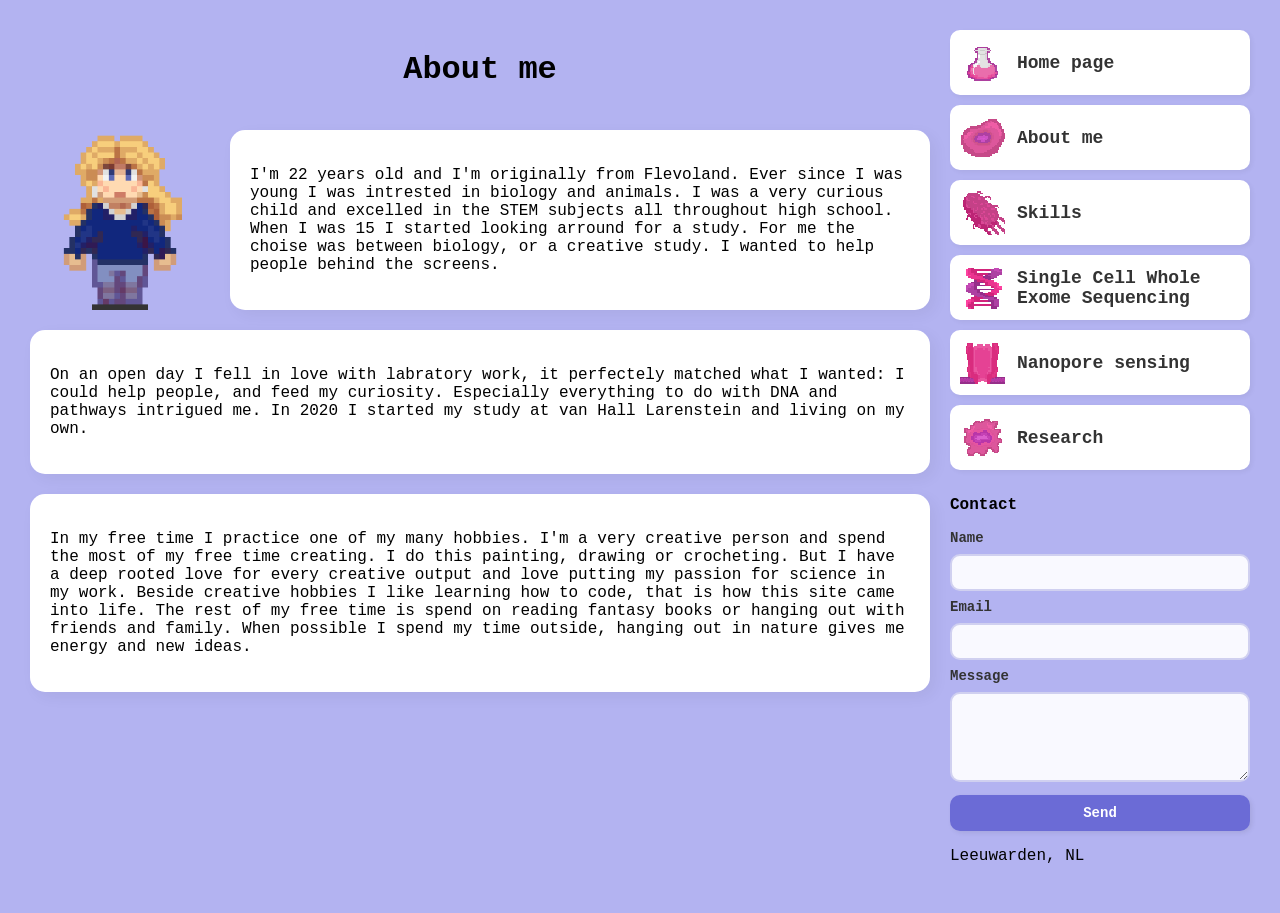
==== info.html @ 2bb5cb3c "Add files via upload" ====
<!DOCTYPE html>
<html>
<head>
    <meta name="viewport" content="width=device-width, initial-scale=1.0">
    <title>Mijn Portfolio</title>
    <link rel="stylesheet" href="style.css">
    <link href="https://fonts.google.com/specimen/DotGothic16" rel="stylesheet">
</head>



<body>
    <div class="content-left">
        <div class="txt1">
        <h1>About me</h1>
    </div>

    <div class="row-container">
        <img src="me3.png" class="side-gif" alt="Me in the stardew valley style"> 
        <div class="txt2">
            <p>
            I'm 22 years old and I'm originally from Flevoland. Ever since I was young I was intrested in biology and animals. 
            I was a very curious child and excelled in the STEM subjects all throughout high school. When I was 15 I started looking arround for a study.
            For me the choise was between biology, or a creative study. I wanted to help people behind the screens.
        </p>

        </div>
    </div>

    <div class="row-container">
     <div class="txt2">
            <p>
   On an open day I fell in love with labratory work, it perfectely matched what I wanted: I could help people, and feed my curiosity.
            Especially everything to do with DNA and pathways intrigued me. In 2020 I started my study at van Hall Larenstein and living on my own.

        
        </p>
    </div> 
    </div>
    <div class="row-container">
        <div class="txt2">
            <p>
                In my free time I practice one of my many hobbies. I'm a very creative person and spend the most of my free time creating.
                I do this painting, drawing or crocheting. But I have a deep rooted love for every creative output and love putting my passion for science in my work. Beside creative hobbies
                I like learning how to code, that is how this site came into life. The rest of my free time is spend on reading fantasy books
                or hanging out with friends and family. When possible I spend my time outside, hanging out in nature gives me energy and new ideas.

            </p>
    
        </div>
    </div>
    </div>

 <nav class="tabs-container">
        <a href="index.html" class="tab"> <img src="flask.png" class = "icon" > Home page</a>
        <a href="info.html" class="tab"><img src="cell.png" class="icon" > About me</a>
        <a href="skills.html" class="tab"> <img src="coli.png" class="icon" >Skills</a>
        <a href="exome.html" class="tab"><img src="DNA.png" class="icon"> Single Cell Whole Exome Sequencing</a>
        <a href="pore.html" class="tab"><img src="pore.png" class="icon"> Nanopore sensing </a>
        <a href="research.html" class="tab"> <img src="cancer.png" class="icon"> Research </a>
        <div class="info">
       <div class="info">
    <p><b>Contact</b></p>

    <form class="contact-form" action="https://formspree.io/f/meajvapj" method="POST">

        <label for="name">Name</label>
        <input type="text" id="name" name="name" required>

        <label for="email">Email</label>
        <input type="email" id="email" name="email" required>

        <label for="message">Message</label>
        <textarea id="message" name="message" rows="4" required></textarea>

        <button type="submit">Send</button>

    </form>

    <p>Leeuwarden, NL</p>
</div>
    
    </div>

</body>
</html>
---- style.css ----
* {
    box-sizing: border-box;
}

body {
    background-color: rgb(179, 179, 241);
    font-family: "DotGothic16", monospace;
    margin: 0;
    padding: 30px;
    display: flex;
    flex-direction: row;
    justify-content: center;
    align-items: flex-start;
    gap: 20px;
}

.profielfoto {
    width: 150px;
    height: 150px;
    object-fit: cover;
    border-radius: 50%;
    margin-bottom: 20px;
}

.content-left {
    width: min(100%, 1000px);
    min-width: 0;
    display: flex;
    flex-direction: column;
    gap: 20px;
}

.row-container {
    display: flex;
    flex-direction: row;
    gap: 20px;
    width: 100%;
    align-items: flex-start;
}
.txt1{
    text-align: center;
}

.txt2 {
    background-color: white;
    width: 100%;
    max-width: 900px;
    padding: 20px;
    border-radius: 15px;
    box-shadow: 5px 5px 15px rgba(0,0,0,0.05);
    text-align: left;
}

.txt2 a {
    color: #6b6bd6;
    text-decoration: none;
    font-weight: bold;
    transition: 0.2s;
}

.txt2 a:hover {
    color: #333;
    text-decoration: none;
}

.tabs-container {
    width: 300px;
    flex: 0 0 300px;
    display: flex;
    flex-direction: column;
    gap: 10px;
    position: sticky;
    top: 20px;
    align-self: flex-start;
}

.tab {
    width: 100%;
    height: 65px;
    box-sizing: border-box;
    background-color: white;
    display: flex;
    align-items: center;
    padding: 10px;
    text-decoration: none;
    color: #333;
    font-weight: bold;
    font-size: large;
    border-radius: 10px;
    box-shadow: 2px 2px 5px rgba(0,0,0,0.05);
    transition: 0.3s;
}

.tab:hover {
    background-color: #f0f0f0;
    transform: translateX(5px);
}

.icon {
    width: 45px;
    height: 45px;
    margin-right: 12px;
    flex-shrink: 0;
    image-rendering: pixelated;
}

.side-gif {
    max-width: 180px;
    height: auto;
    border-radius: 15px;
    align-self: flex-start;
}

.exome-image {
    width: 520px;
    max-width: 100%;
    height: auto;
    display: block;
    padding: 20px;
    box-sizing: border-box;
    border-radius: 15px;
    margin: 0 auto 20px;
    background-color: white;
    image-rendering: pixelated;
}


.link-card {
    display: flex;
    flex: 1 ;
    flex-direction: column;
    color: #333;
    background-color: #f9f9f9;
    border-radius: 10px;
    overflow: hidden;
    margin: 15px 0;
}

.link-card-img {
    width: 200px;
    height: 150px;
    object-fit: cover;
    display: block;
}



.portfolio-container {
    background-color: white;
    width: min(100%, 1000px);
    padding: 30px;
    border-radius: 15px;
    box-shadow: 5px 5px 15px rgba(0,0,0,0.05);
    text-align: center;
}

.contact-form {
    display: flex;
    flex-direction: column;
    gap: 8px;
    margin-top: 12px;
    text-align: left;
}

.contact-form label {
    font-size: 14px;
    font-weight: bold;
    color: #333;
}

.contact-form input,
.contact-form textarea {
    width: 100%;
    padding: 9px 10px;
    border: 2px solid #d0d0f0;
    border-radius: 10px;
    background-color: #f9f9ff;
    color: #333;
    font-family: "DotGothic16", monospace;
    font-size: 13px;
    outline: none;
    transition: 0.2s;
}

.contact-form input:focus,
.contact-form textarea:focus {
    border-color: rgb(107, 107, 214);
    background-color: white;
    box-shadow: 2px 2px 8px rgba(107, 107, 214, 0.15);
}

.contact-form textarea {
    resize: vertical;
    min-height: 90px;
}

.contact-form button {
    margin-top: 5px;
    padding: 10px 15px;
    border: none;
    border-radius: 10px;
    background-color: rgb(107, 107, 214);
    color: white;
    font-family: "DotGothic16", monospace;
    font-size: 14px;
    font-weight: bold;
    cursor: pointer;
    box-shadow: 2px 2px 5px rgba(0, 0, 0, 0.08);
    transition: 0.3s;
}

.contact-form button:hover {
    background-color: rgb(85, 85, 180);
    transform: translateX(3px);
}




@media (max-width: 900px) {
    body {
        padding: 20px;
        flex-direction: column;
        align-items: center;
    }
    .tabs-container {
        width: 100%;
        max-width: 700px;
        order: -1;
        position: static;
    }
    .content-left {
        width: 100%;
        max-width: 700px;
    }

    .row-container {
        flex-direction: column;
    }

    .txt2 {
        width: 100%;
        max-width: none;
    }

    .side-gif {
        max-width: 100%;
        align-self: center;
    }

    .exome-image {
        width: 100%;
        max-width: 520px;
    }
}




@media (max-width: 500px) {
    body {
        padding: 10px;
    }
    .tabs-container {
        width: 100%;
    }
    .tab {
        height: 60px;
        font-size: 14px;
    }
    .icon {
        width: 40px;
        height: 40px;
    }
    .txt2 {
        padding: 15px;
    }
    .portfolio-container {
        padding: 20px;
    }
}
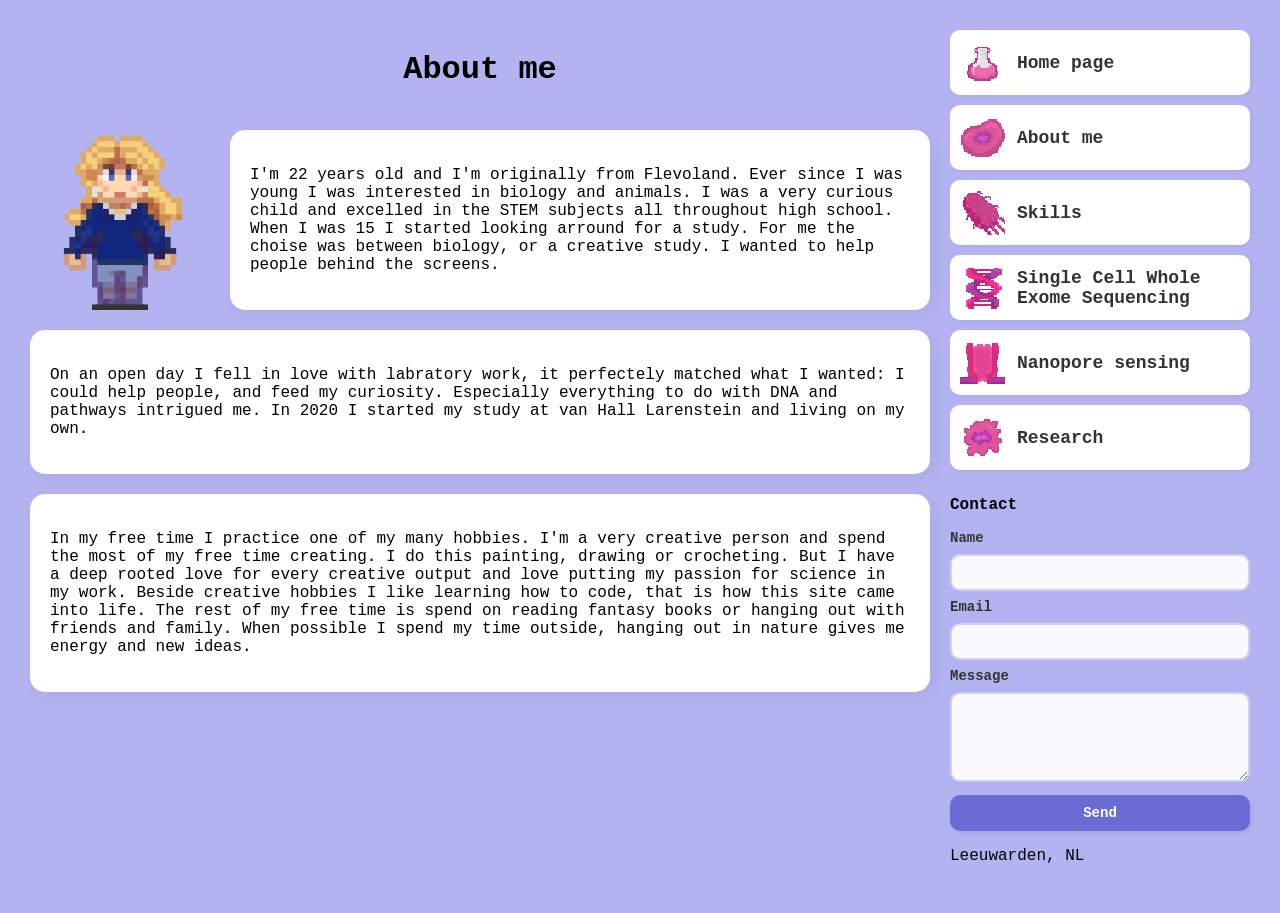
==== commit 7fcacd85: "Fix HTML formatting issues in info.html" ====
--- a/info.html
+++ b/info.html
@@ -2,7 +2,7 @@
 <html>
 <head>
     <meta name="viewport" content="width=device-width, initial-scale=1.0">
-    <title>Mijn Portfolio</title>
+    <title>Inge Pels portfolio</title>
     <link rel="stylesheet" href="style.css">
     <link href="https://fonts.google.com/specimen/DotGothic16" rel="stylesheet">
 </head>
@@ -19,7 +19,7 @@
         <img src="me3.png" class="side-gif" alt="Me in the stardew valley style"> 
         <div class="txt2">
             <p>
-            I'm 22 years old and I'm originally from Flevoland. Ever since I was young I was intrested in biology and animals. 
+            I'm 22 years old and I'm originally from Flevoland. Ever since I was young I was interested in biology and animals. 
             I was a very curious child and excelled in the STEM subjects all throughout high school. When I was 15 I started looking arround for a study.
             For me the choise was between biology, or a creative study. I wanted to help people behind the screens.
         </p>
@@ -83,4 +83,4 @@
     </div>
 
 </body>
-</html>+</html>
